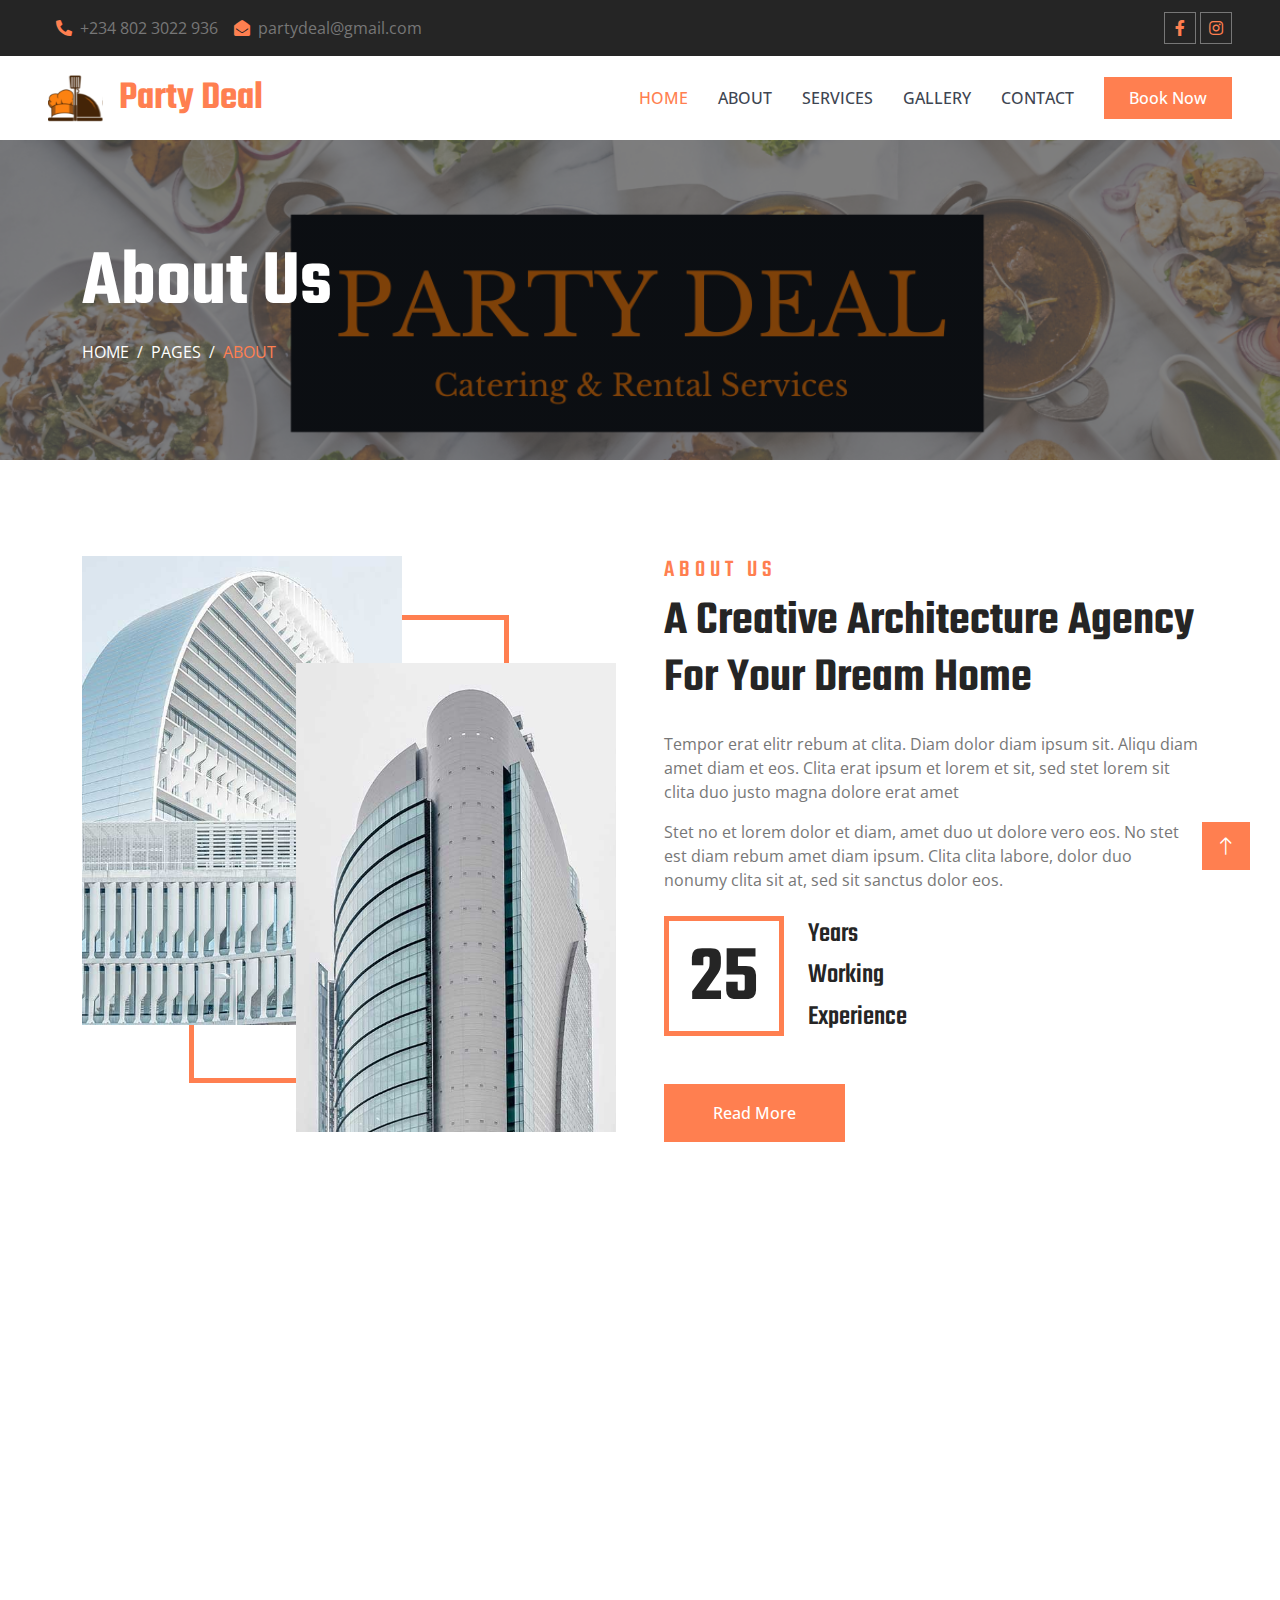
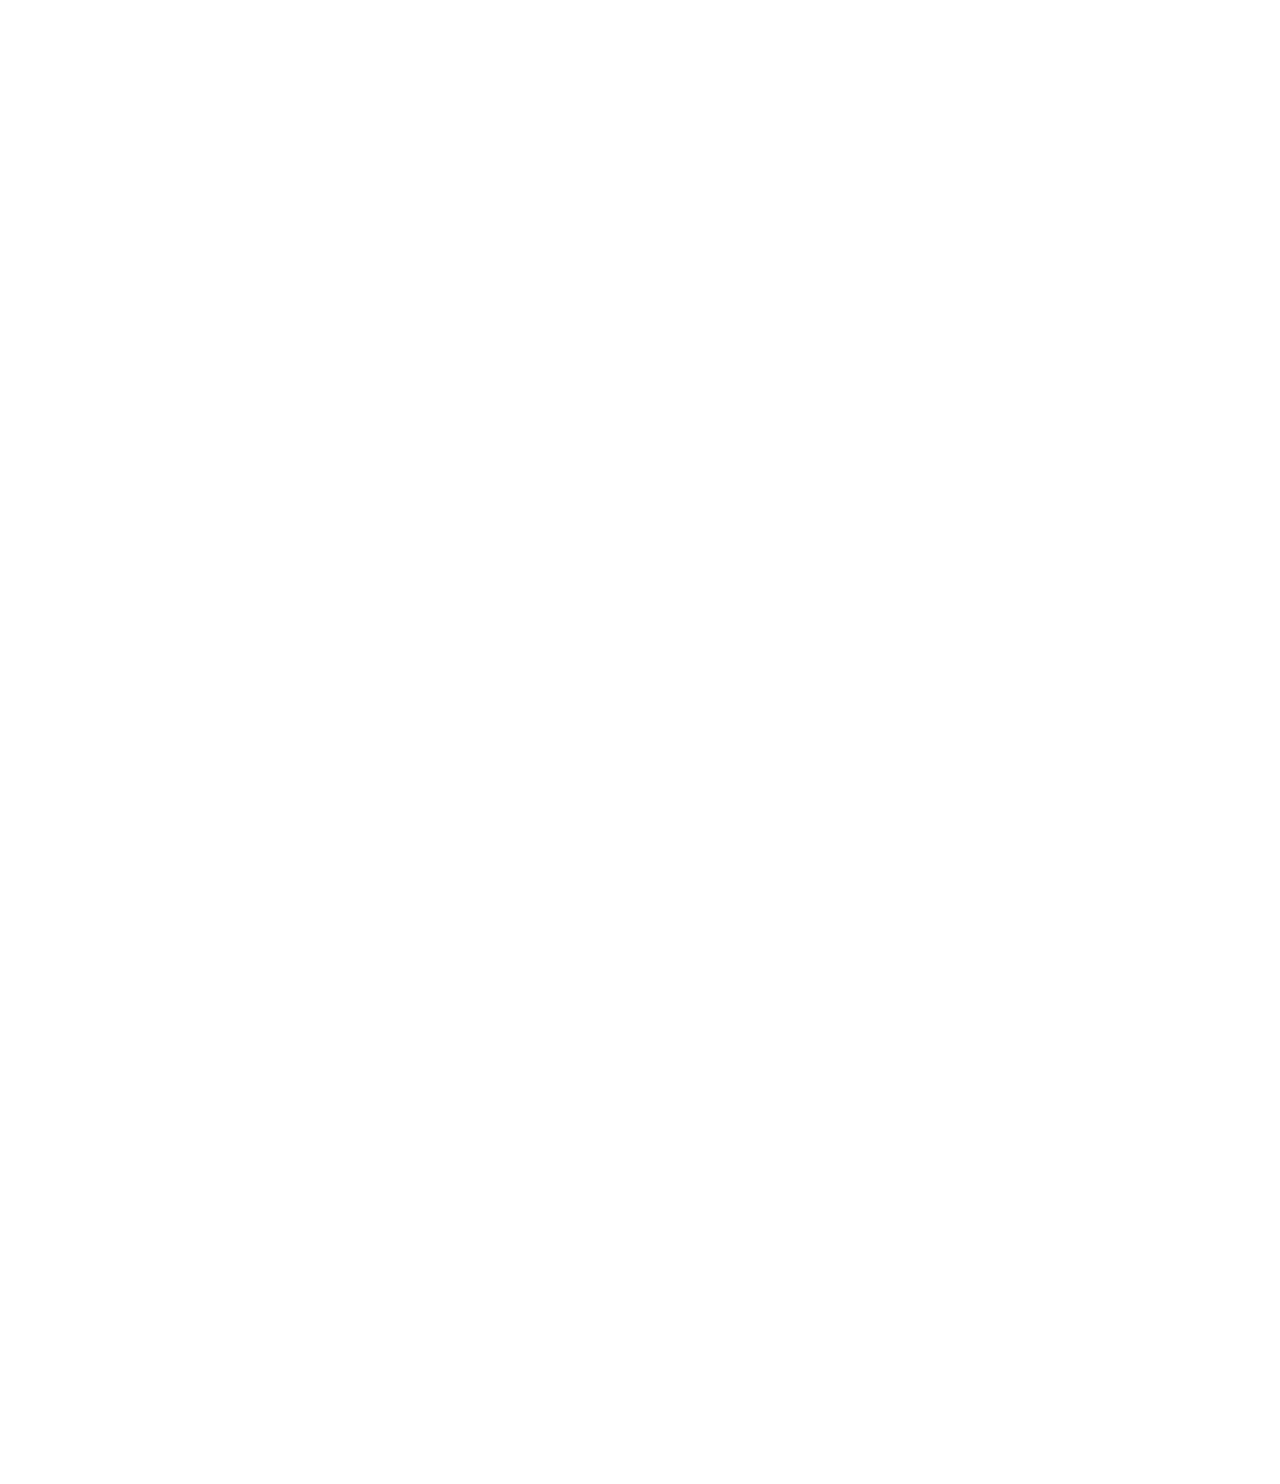
==== about.html @ 8faab0dc "partydeal24" ====
<!DOCTYPE html>
<html lang="en">

<head>
    <meta charset="utf-8">
    <title>Party Deal - About Us</title>
    <meta content="width=device-width, initial-scale=1.0" name="viewport">
    <meta content="" name="keywords">
    <meta content="" name="description">

    <!-- Favicon -->
    <link href="img/favicon.ico" rel="icon">

    <!-- Google Web Fonts -->
    <link rel="preconnect" href="https://fonts.googleapis.com">
    <link rel="preconnect" href="https://fonts.gstatic.com" crossorigin>
    <link href="https://fonts.googleapis.com/css2?family=Open+Sans:wght@400;500;600&family=Teko:wght@400;500;600&display=swap" rel="stylesheet">

    <!-- Icon Font Stylesheet -->
    <link href="https://cdnjs.cloudflare.com/ajax/libs/font-awesome/5.10.0/css/all.min.css" rel="stylesheet">
    <link href="https://cdn.jsdelivr.net/npm/bootstrap-icons@1.4.1/font/bootstrap-icons.css" rel="stylesheet">

    <!-- Libraries Stylesheet -->
    <link href="lib/animate/animate.min.css" rel="stylesheet">
    <link href="lib/owlcarousel/assets/owl.carousel.min.css" rel="stylesheet">
    <link href="lib/tempusdominus/css/tempusdominus-bootstrap-4.min.css" rel="stylesheet" />

    <!-- Customized Bootstrap Stylesheet -->
    <link href="css/bootstrap.min.css" rel="stylesheet">

    <!-- Template Stylesheet -->
    <link href="css/style.css" rel="stylesheet">
</head>

<body>
    <!-- Spinner Start -->
    <div id="spinner" class="show bg-white position-fixed translate-middle w-100 vh-100 top-50 start-50 d-flex align-items-center justify-content-center">
        <div class="spinner-border position-relative text-primary" style="width: 6rem; height: 6rem;" role="status"></div>
        <img class="position-absolute top-50 start-50 translate-middle" src="img/logo.svg" alt="Icon">
    </div>
    <!-- Spinner End -->


    <!-- Topbar Start -->
    <div class="container-fluid bg-dark p-0 wow fadeIn" data-wow-delay="0.1s">
        <div class="row gx-0 d-none d-lg-flex">
            <div class="col-lg-7 px-5 text-start">
                <div class="h-100 d-inline-flex align-items-center py-3 me-3">
                    <a class="text-body px-2" href="tel:+0123456789"><i class="fa fa-phone-alt text-primary me-2"></i>+234 802 3022 936</a>
                    <a class="text-body px-2" href="mailto:info@example.com"><i class="fa fa-envelope-open text-primary me-2"></i>partydeal@gmail.com</a>
                </div>
            </div>
            <div class="col-lg-5 px-5 text-end">
                <div class="h-100 d-inline-flex align-items-center">
                    <a class="btn btn-sm-square btn-outline-body me-1" href=""><i class="fab fa-facebook-f"></i></a>
                    <a class="btn btn-sm-square btn-outline-body me-0" href=""><i class="fab fa-instagram"></i></a>
                </div>
            </div>
        </div>
    </div>
    <!-- Topbar End -->


    <!-- Navbar Start -->
    <nav class="navbar navbar-expand-lg bg-white navbar-light sticky-top py-lg-0 px-lg-5 wow fadeIn" data-wow-delay="0.1s">
        <a href="index.html" class="navbar-brand ms-4 ms-lg-0">
            <h1 class="text-primary m-0"><img class="me-3" src="img/logo.svg" alt="Icon">Party Deal</h1>
        </a>
        <button type="button" class="navbar-toggler me-4" data-bs-toggle="collapse" data-bs-target="#navbarCollapse">
            <span class="navbar-toggler-icon"></span>
        </button>
        <div class="collapse navbar-collapse" id="navbarCollapse">
            <div class="navbar-nav ms-auto p-4 p-lg-0">
                <a href="index.html" class="nav-item nav-link active">Home</a>
                <a href="about.html" class="nav-item nav-link">About</a>
                <a href="service.html" class="nav-item nav-link">Services</a>
                <div class="nav-item dropdown">
                    <a href="#" class="nav-link">Gallery</a>
                    <!-- <div class="dropdown-menu border-0 m-0">
                        <a href="feature.html" class="dropdown-item">Our Features</a>
                        <a href="project.html" class="dropdown-item">Our Projects</a>
                        <a href="team.html" class="dropdown-item">Team Members</a>
                        <a href="appointment.html" class="dropdown-item">Appointment</a>
                        <a href="testimonial.html" class="dropdown-item">Testimonial</a>
                        <a href="404.html" class="dropdown-item">404 Page</a>
                    </div> -->
                </div>
                <a href="contact.html" class="nav-item nav-link">Contact</a>
            </div>
            <a href="" class="btn btn-primary py-2 px-4 d-none d-lg-block">Book Now</a>
        </div>
    </nav>
    <!-- Navbar End -->


    <!-- Page Header Start -->
    <div class="container-fluid page-header py-5 mb-5 wow fadeIn" data-wow-delay="0.1s">
        <div class="container py-5">
            <h1 class="display-1 text-white animated slideInDown">About Us</h1>
            <nav aria-label="breadcrumb animated slideInDown">
                <ol class="breadcrumb text-uppercase mb-0">
                    <li class="breadcrumb-item"><a class="text-white" href="#">Home</a></li>
                    <li class="breadcrumb-item"><a class="text-white" href="#">Pages</a></li>
                    <li class="breadcrumb-item text-primary active" aria-current="page">About</li>
                </ol>
            </nav>
        </div>
    </div>
    <!-- Page Header End -->


    <!-- About Start -->
    <div class="container-xxl py-5">
        <div class="container">
            <div class="row g-5">
                <div class="col-lg-6 wow fadeIn" data-wow-delay="0.1s">
                    <div class="about-img">
                        <img class="img-fluid" src="img/about-1.jpg" alt="">
                        <img class="img-fluid" src="img/about-2.jpg" alt="">
                    </div>
                </div>
                <div class="col-lg-6 wow fadeIn" data-wow-delay="0.5s">
                    <h4 class="section-title">About Us</h4>
                    <h1 class="display-5 mb-4">A Creative Architecture Agency For Your Dream Home</h1>
                    <p>Tempor erat elitr rebum at clita. Diam dolor diam ipsum sit. Aliqu diam amet diam et eos. Clita erat ipsum et lorem et sit, sed stet lorem sit clita duo justo magna dolore erat amet</p>
                    <p class="mb-4">Stet no et lorem dolor et diam, amet duo ut dolore vero eos. No stet est diam rebum amet diam ipsum. Clita clita labore, dolor duo nonumy clita sit at, sed sit sanctus dolor eos.</p>
                    <div class="d-flex align-items-center mb-5">
                        <div class="d-flex flex-shrink-0 align-items-center justify-content-center border border-5 border-primary" style="width: 120px; height: 120px;">
                            <h1 class="display-1 mb-n2" data-toggle="counter-up">25</h1>
                        </div>
                        <div class="ps-4">
                            <h3>Years</h3>
                            <h3>Working</h3>
                            <h3 class="mb-0">Experience</h3>
                        </div>
                    </div>
                    <a class="btn btn-primary py-3 px-5" href="">Read More</a>
                </div>
            </div>
        </div>
    </div>
    <!-- About End -->


    <!-- Feature Start -->
    <div class="container-xxl py-5">
        <div class="container">
            <div class="row g-5">
                <div class="col-lg-6 wow fadeInUp" data-wow-delay="0.1s">
                    <h4 class="section-title">Why Choose Us!</h4>
                    <h1 class="display-5 mb-4">Why You Should Trust Us? Learn More About Us!</h1>
                    <p class="mb-4">Tempor erat elitr rebum at clita. Diam dolor diam ipsum sit. Aliqu diam amet diam et eos. Clita erat ipsum et lorem et sit, sed stet lorem sit clita duo justo magna dolore erat amet</p>
                    <div class="row g-4">
                        <div class="col-12">
                            <div class="d-flex align-items-start">
                                <img class="flex-shrink-0" src="img/icons/icon-2.png" alt="Icon">
                                <div class="ms-4">
                                    <h3>Design Approach</h3>
                                    <p class="mb-0">Erat ipsum justo amet duo et elitr dolor, est duo duo eos lorem sed diam stet diam sed stet.</p>
                                </div>
                            </div>
                        </div>
                        <div class="col-12">
                            <div class="d-flex align-items-start">
                                <img class="flex-shrink-0" src="img/icons/icon-3.png" alt="Icon">
                                <div class="ms-4">
                                    <h3>Innovative Solutions</h3>
                                    <p class="mb-0">Erat ipsum justo amet duo et elitr dolor, est duo duo eos lorem sed diam stet diam sed stet.</p>
                                </div>
                            </div>
                        </div>
                        <div class="col-12">
                            <div class="d-flex align-items-start">
                                <img class="flex-shrink-0" src="img/icons/icon-4.png" alt="Icon">
                                <div class="ms-4">
                                    <h3>Project Management</h3>
                                    <p class="mb-0">Erat ipsum justo amet duo et elitr dolor, est duo duo eos lorem sed diam stet diam sed stet.</p>
                                </div>
                            </div>
                        </div>
                    </div>
                </div>
                <div class="col-lg-6 wow fadeInUp" data-wow-delay="0.5s">
                    <div class="feature-img">
                        <img class="img-fluid" src="img/about-2.jpg" alt="">
                        <img class="img-fluid" src="img/about-1.jpg" alt="">
                    </div>
                </div>
            </div>
        </div>
    </div>
    <!-- Feature End -->


    <!-- Team Start -->
    <div class="container-xxl py-5">
        <div class="container">
            <div class="text-center mx-auto mb-5 wow fadeInUp" data-wow-delay="0.1s" style="max-width: 600px;">
                <h4 class="section-title">Team Members</h4>
                <h1 class="display-5 mb-4">We Are Creative Architecture Team For Your Dream Home</h1>
            </div>
            <div class="row g-0 team-items">
                <div class="col-lg-3 col-md-6 wow fadeInUp" data-wow-delay="0.1s">
                    <div class="team-item position-relative">
                        <div class="position-relative">
                            <img class="img-fluid" src="img/team-1.jpg" alt="">
                            <div class="team-social text-center">
                                <a class="btn btn-square" href=""><i class="fab fa-facebook-f"></i></a>
                                <a class="btn btn-square" href=""><i class="fab fa-twitter"></i></a>
                                <a class="btn btn-square" href=""><i class="fab fa-instagram"></i></a>
                            </div>
                        </div>
                        <div class="bg-light text-center p-4">
                            <h3 class="mt-2">Architect Name</h3>
                            <span class="text-primary">Designation</span>
                        </div>
                    </div>
                </div>
                <div class="col-lg-3 col-md-6 wow fadeInUp" data-wow-delay="0.3s">
                    <div class="team-item position-relative">
                        <div class="position-relative">
                            <img class="img-fluid" src="img/team-2.jpg" alt="">
                            <div class="team-social text-center">
                                <a class="btn btn-square" href=""><i class="fab fa-facebook-f"></i></a>
                                <a class="btn btn-square" href=""><i class="fab fa-twitter"></i></a>
                                <a class="btn btn-square" href=""><i class="fab fa-instagram"></i></a>
                            </div>
                        </div>
                        <div class="bg-light text-center p-4">
                            <h3 class="mt-2">Architect Name</h3>
                            <span class="text-primary">Designation</span>
                        </div>
                    </div>
                </div>
                <div class="col-lg-3 col-md-6 wow fadeInUp" data-wow-delay="0.5s">
                    <div class="team-item position-relative">
                        <div class="position-relative">
                            <img class="img-fluid" src="img/team-3.jpg" alt="">
                            <div class="team-social text-center">
                                <a class="btn btn-square" href=""><i class="fab fa-facebook-f"></i></a>
                                <a class="btn btn-square" href=""><i class="fab fa-twitter"></i></a>
                                <a class="btn btn-square" href=""><i class="fab fa-instagram"></i></a>
                            </div>
                        </div>
                        <div class="bg-light text-center p-4">
                            <h3 class="mt-2">Architect Name</h3>
                            <span class="text-primary">Designation</span>
                        </div>
                    </div>
                </div>
                <div class="col-lg-3 col-md-6 wow fadeInUp" data-wow-delay="0.7s">
                    <div class="team-item position-relative">
                        <div class="position-relative">
                            <img class="img-fluid" src="img/team-4.jpg" alt="">
                            <div class="team-social text-center">
                                <a class="btn btn-square" href=""><i class="fab fa-facebook-f"></i></a>
                                <a class="btn btn-square" href=""><i class="fab fa-twitter"></i></a>
                                <a class="btn btn-square" href=""><i class="fab fa-instagram"></i></a>
                            </div>
                        </div>
                        <div class="bg-light text-center p-4">
                            <h3 class="mt-2">Architect Name</h3>
                            <span class="text-primary">Designation</span>
                        </div>
                    </div>
                </div>
            </div>
        </div>
    </div>
    <!-- Team End -->
        

    <!-- Footer Start -->
    <div class="container-fluid bg-dark text-body footer mt-5 pt-5 px-0 wow fadeIn" data-wow-delay="0.1s">
        <div class="container py-5">
            <div class="row g-5">
                <div class="col-lg-3 col-md-6">
                    <h3 class="text-light mb-4">Address</h3>
                    <p class="mb-2"><i class="fa fa-map-marker-alt text-primary me-3"></i>123 Street, New York, USA</p>
                    <p class="mb-2"><i class="fa fa-phone-alt text-primary me-3"></i>+012 345 67890</p>
                    <p class="mb-2"><i class="fa fa-envelope text-primary me-3"></i>info@example.com</p>
                    <div class="d-flex pt-2">
                        <a class="btn btn-square btn-outline-body me-1" href=""><i class="fab fa-twitter"></i></a>
                        <a class="btn btn-square btn-outline-body me-1" href=""><i class="fab fa-facebook-f"></i></a>
                        <a class="btn btn-square btn-outline-body me-1" href=""><i class="fab fa-youtube"></i></a>
                        <a class="btn btn-square btn-outline-body me-0" href=""><i class="fab fa-linkedin-in"></i></a>
                    </div>
                </div>
                <div class="col-lg-3 col-md-6">
                    <h3 class="text-light mb-4">Services</h3>
                    <a class="btn btn-link" href="">Architecture</a>
                    <a class="btn btn-link" href="">3D Animation</a>
                    <a class="btn btn-link" href="">House Planning</a>
                    <a class="btn btn-link" href="">Interior Design</a>
                    <a class="btn btn-link" href="">Construction</a>
                </div>
                <div class="col-lg-3 col-md-6">
                    <h3 class="text-light mb-4">Quick Links</h3>
                    <a class="btn btn-link" href="">About Us</a>
                    <a class="btn btn-link" href="">Contact Us</a>
                    <a class="btn btn-link" href="">Our Services</a>
                    <a class="btn btn-link" href="">Terms & Condition</a>
                    <a class="btn btn-link" href="">Support</a>
                </div>
                <div class="col-lg-3 col-md-6">
                    <h3 class="text-light mb-4">Newsletter</h3>
                    <p>Dolor amet sit justo amet elitr clita ipsum elitr est.</p>
                    <div class="position-relative mx-auto" style="max-width: 400px;">
                        <input class="form-control bg-transparent w-100 py-3 ps-4 pe-5" type="text" placeholder="Your email">
                        <button type="button" class="btn btn-primary py-2 position-absolute top-0 end-0 mt-2 me-2">SignUp</button>
                    </div>
                </div>
            </div>
        </div>
        <div class="container-fluid copyright">
            <div class="container">
                <div class="row">
                    <div class="col-md-6 text-center text-md-start mb-3 mb-md-0">
                        &copy; <a href="#">Your Site Name</a>, All Right Reserved.
                    </div>
                    <div class="col-md-6 text-center text-md-end">
                        <!--/*** This template is free as long as you keep the footer author’s credit link/attribution link/backlink. If you'd like to use the template without the footer author’s credit link/attribution link/backlink, you can purchase the Credit Removal License from "https://htmlcodex.com/credit-removal". Thank you for your support. ***/-->
                        Designed By <a href="https://htmlcodex.com">HTML Codex</a>
                    </div>
                </div>
            </div>
        </div>
    </div>
    <!-- Footer End -->


    <!-- Back to Top -->
    <a href="#" class="btn btn-lg btn-primary btn-lg-square back-to-top"><i class="bi bi-arrow-up"></i></a>


    <!-- JavaScript Libraries -->
    <script src="https://code.jquery.com/jquery-3.4.1.min.js"></script>
    <script src="https://cdn.jsdelivr.net/npm/bootstrap@5.0.0/dist/js/bootstrap.bundle.min.js"></script>
    <script src="lib/wow/wow.min.js"></script>
    <script src="lib/easing/easing.min.js"></script>
    <script src="lib/waypoints/waypoints.min.js"></script>
    <script src="lib/counterup/counterup.min.js"></script>
    <script src="lib/owlcarousel/owl.carousel.min.js"></script>
    <script src="lib/tempusdominus/js/moment.min.js"></script>
    <script src="lib/tempusdominus/js/moment-timezone.min.js"></script>
    <script src="lib/tempusdominus/js/tempusdominus-bootstrap-4.min.js"></script>

    <!-- Template Javascript -->
    <script src="js/main.js"></script>
</body>

</html>
---- css/style.css ----
/********** Template CSS **********/
:root {
    --primary: #FF7F50;
    --light: #F8F8F8;
    --dark: #3E4551;
}

h1,
h2,
.h1,
.h2,
.fw-bold {
    font-weight: 600 !important;
}

h3,
h4,
.h3,
.h4,
.fw-medium {
    font-weight: 500 !important;
}

h5,
h6,
.h5,
.h6,
.fw-normal {
    font-weight: 400 !important;
}

.back-to-top {
    position: fixed;
    display: none;
    right: 30px;
    bottom: 30px;
    z-index: 99;
}


/*** Spinner ***/
#spinner {
    opacity: 0;
    visibility: hidden;
    transition: opacity .5s ease-out, visibility 0s linear .5s;
    z-index: 99999;
}

#spinner.show {
    transition: opacity .5s ease-out, visibility 0s linear 0s;
    visibility: visible;
    opacity: 1;
}


/*** Button ***/
.btn {
    font-weight: 500;
    transition: .5s;
}

.btn.btn-primary,
.btn.btn-secondary {
    color: #FFFFFF;
}

.btn-square {
    width: 38px;
    height: 38px;
}

.btn-sm-square {
    width: 32px;
    height: 32px;
}

.btn-lg-square {
    width: 48px;
    height: 48px;
}

.btn-square,
.btn-sm-square,
.btn-lg-square {
    padding: 0;
    display: flex;
    align-items: center;
    justify-content: center;
    font-weight: normal;
}

.btn-outline-body {
    color: var(--primary);
    border-color: #777777;
}

.btn-outline-body:hover {
    color: #FFFFFF;
    background: var(--primary);
    border-color: var(--primary);
}


/*** Navbar ***/
.navbar .dropdown-toggle::after {
    border: none;
    content: "\f107";
    font-family: "Font Awesome 5 Free";
    font-weight: 900;
    vertical-align: middle;
    margin-left: 8px;
}

.navbar .navbar-nav .nav-link {
    margin-right: 30px;
    padding: 30px 0;
    color: var(--dark);
    font-weight: 500;
    text-transform: uppercase;
    outline: none;
}

.navbar .navbar-nav .nav-link:hover,
.navbar .navbar-nav .nav-link.active {
    color: var(--primary);
}

.navbar.sticky-top {
    top: -100px;
    transition: .5s;
}

@media (max-width: 991.98px) {
    .navbar .navbar-nav .nav-link {
        margin-right: 0;
        padding: 10px 0;
    }

    .navbar .navbar-nav {
        border-top: 1px solid #EEEEEE;
    }
}

@media (min-width: 992px) {
    .navbar .nav-item .dropdown-menu {
        display: block;
        visibility: hidden;
        top: 100%;
        transform: rotateX(-75deg);
        transform-origin: 0% 0%;
        transition: .5s;
        opacity: 0;
    }

    .navbar .nav-item:hover .dropdown-menu {
        transform: rotateX(0deg);
        visibility: visible;
        transition: .5s;
        opacity: 1;
    }
}


/*** Header ***/
.owl-carousel-inner {
    position: absolute;
    width: 100%;
    height: 100%;
    top: 0;
    left: 0;
    display: flex;
    align-items: center;
    background: rgba(0, 0, 0, .5);
}

.owl-carousel-item {
    height: 80vh;
    overflow: hidden;
}

.owl-carousel-item img {
    width: 100%;
    height: 100%;
    object-fit: cover;
}

@media (max-width: 768px) {
    .header-carousel .owl-carousel-item {
        position: relative;
        min-height: 500px;
    }

    .header-carousel .owl-carousel-item img {
        position: absolute;
        width: 100%;
        height: 90%;
        object-fit: cover;
    }

    .header-carousel .owl-carousel-item p {
        font-size: 16px !important;
    }
}
.header-carousel .owl-dots {
    position: absolute;
    width: 60px;
    height: 100%;
    top: 0;
    right: 30px;
    display: flex;
    flex-direction: column;
    align-items: center;
    justify-content: center;
}

.header-carousel .owl-dots .owl-dot {
    position: relative;
    width: 45px;
    height: 45px;
    margin: 5px 0;
    background: var(--dark);
    transition: .5s;
}

.header-carousel .owl-dots .owl-dot.active {
    width: 60px;
    height: 60px;
}

.header-carousel .owl-dots .owl-dot img {
    position: absolute;
    width: 100%;
    height: 100%;
    object-fit: cover;
    padding: 2px;
    transition: .5s;
    opacity: .3;
}

.header-carousel .owl-dots .owl-dot.active img {
    opacity: 1;
}

.page-header {
    background: linear-gradient(rgba(0, 0, 0, .5), rgba(0, 0, 0, .5)), url(../img/about-banner.png) center center no-repeat;
    background-size: cover;
}

.breadcrumb-item+.breadcrumb-item::before {
    color: var(--light);
}


/*** Section Title ***/
.section-title {
    color: var(--primary);
    font-weight: 600;
    letter-spacing: 5px;
    text-transform: uppercase;
}


/*** Facts ***/
.fact-item .fact-icon {
    width: 120px;
    height: 120px;
    margin-top: -60px;
    margin-bottom: 1.5rem;
    display: inline-flex;
    align-items: center;
    justify-content: center;
    background: #FFFFFF;
    border-radius: 120px;
    transition: .5s;
}

.fact-item:hover .fact-icon {
    background: var(--dark);
}

.fact-item .fact-icon i {
    color: var(--primary);
    transition: .5;
}

.fact-item:hover .fact-icon i {
    color: #FFFFFF;
}


/*** About & Feature ***/
.about-img,
.feature-img {
    position: relative;
    height: 100%;
    min-height: 400px;
}

.about-img img,
.feature-img img {
    position: absolute;
    width: 60%;
    height: 80%;
    object-fit: cover;
}

.about-img img:last-child,
.feature-img img:last-child {
    margin: 20% 0 0 40%;
}

.about-img::before,
.feature-img::before {
    position: absolute;
    content: "";
    width: 60%;
    height: 80%;
    top: 10%;
    left: 20%;
    border: 5px solid var(--primary);
    z-index: -1;
}


/*** Service ***/
.service-item .bg-img {
    position: absolute;
    width: 100%;
    height: 100%;
    object-fit: cover;
    z-index: -1;
}

.service-item .service-text {
    background: var(--light);
    transition: .5s;
}

.service-item:hover .service-text {
    background: rgba(0, 0, 0, .7);
}

.service-item * {
    transition: .5;
}

.service-item:hover * {
    color: #FFFFFF;
}

.service-item .btn {
    width: 40px;
    height: 40px;
    display: inline-flex;
    align-items: center;
    color: var(--dark);
    background: #FFFFFF;
    white-space: nowrap;
    overflow: hidden;
    transition: .5s;
}

.service-item:hover .btn {
    width: 140px;
}


/*** Project ***/
.project .nav .nav-link {
    background: var(--light);
    transition: .5s;
}

.project .nav .nav-link.active {
    background: var(--primary);
}

.project .nav .nav-link.active h3 {
    color: #FFFFFF !important;
}


/*** Team ***/
.team-items {
    margin: -.75rem;
}

.team-item {
    padding: .75rem;
}

.team-item::after {
    position: absolute;
    content: "";
    width: 100%;
    height: 0;
    top: 0;
    left: 0;
    background: #FFFFFF;
    transition: .5s;
    z-index: -1;
}

.team-item:hover::after {
    height: 100%;
    background: var(--primary);
}

.team-item .team-social {
    position: absolute;
    width: 100%;
    bottom: -20px;
    left: 0;
}

.team-item .team-social .btn {
    display: inline-flex;
    margin: 0 2px;
    color: var(--primary);
    background: var(--light);
}

.team-item .team-social .btn:hover {
    color: #FFFFFF;
    background: var(--primary);
}


/*** Appointment ***/
.bootstrap-datetimepicker-widget.bottom {
    top: auto !important;
}

.bootstrap-datetimepicker-widget .table * {
    border-bottom-width: 0px;
}

.bootstrap-datetimepicker-widget .table th {
    font-weight: 500;
}

.bootstrap-datetimepicker-widget.dropdown-menu {
    padding: 10px;
    border-radius: 2px;
}

.bootstrap-datetimepicker-widget table td.active,
.bootstrap-datetimepicker-widget table td.active:hover {
    background: var(--primary);
}

.bootstrap-datetimepicker-widget table td.today::before {
    border-bottom-color: var(--primary);
}


/*** Testimonial ***/
.testimonial-carousel {
    display: flex !important;
    flex-direction: column-reverse;
    max-width: 700px;
    margin: 0 auto;
}

.testimonial-carousel .owl-dots {
    height: 100px;
    display: flex;
    align-items: center;
    justify-content: center;
    margin-bottom: 30px;
}

.testimonial-carousel .owl-dots .owl-dot {
    position: relative;
    width: 60px;
    height: 60px;
    margin: 0 5px;
    transition: .5s;
}

.testimonial-carousel .owl-dots .owl-dot.active {
    width: 100px;
    height: 100px;
}

.testimonial-carousel .owl-dots .owl-dot::after {
    position: absolute;
    width: 40px;
    height: 40px;
    bottom: -20px;
    left: 50%;
    transform: translateX(-50%);
    display: flex;
    align-items: center;
    justify-content: center;
    content: "\f10d";
    font-family: "Font Awesome 5 Free";
    font-weight: 900;
    color: var(--primary);
    background: #FFFFFF;
    border-radius: 40px;
    transition: .5s;
    opacity: 0;
}

.testimonial-carousel .owl-dots .owl-dot.active::after {
    opacity: 1;
}

.testimonial-carousel .owl-dots .owl-dot img {
    opacity: .4;
    transition: .5s;
}

.testimonial-carousel .owl-dots .owl-dot.active img {
    opacity: 1;
}


/*** Footer ***/
.footer .btn.btn-link {
    display: block;
    margin-bottom: 5px;
    padding: 0;
    text-align: left;
    color: #777777;
    font-weight: normal;
    text-transform: capitalize;
    transition: .3s;
}

.footer .btn.btn-link::before {
    position: relative;
    content: "\f105";
    font-family: "Font Awesome 5 Free";
    font-weight: 900;
    color: var(--primary);
    margin-right: 10px;
}

.footer .btn.btn-link:hover {
    color: var(--primary);
    letter-spacing: 1px;
    box-shadow: none;
}

.footer .form-control {
    border-color: #777777;
}

.footer .copyright {
    padding: 25px 0;
    font-size: 15px;
    border-top: 1px solid rgba(256, 256, 256, .1);
}

.footer .copyright a {
    color: var(--light);
}

.footer .copyright a:hover {
    color: var(--primary);
}
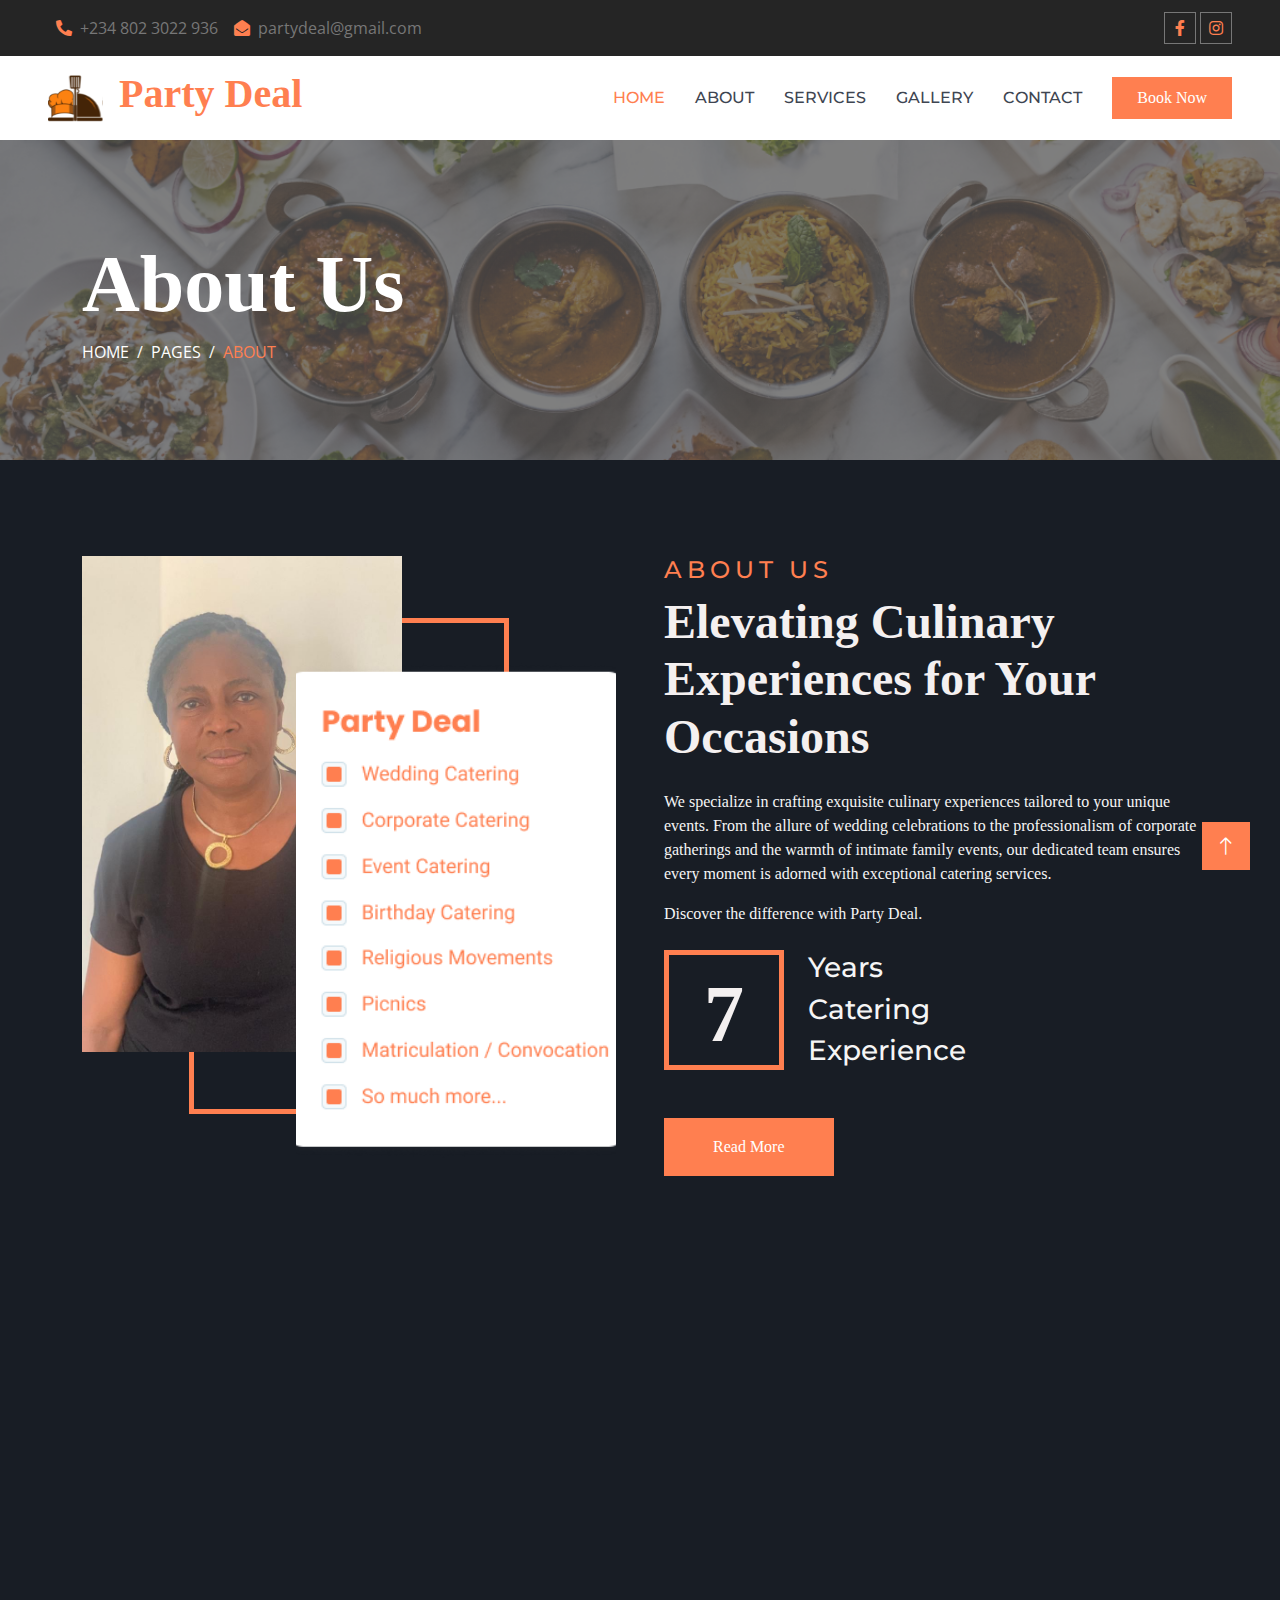
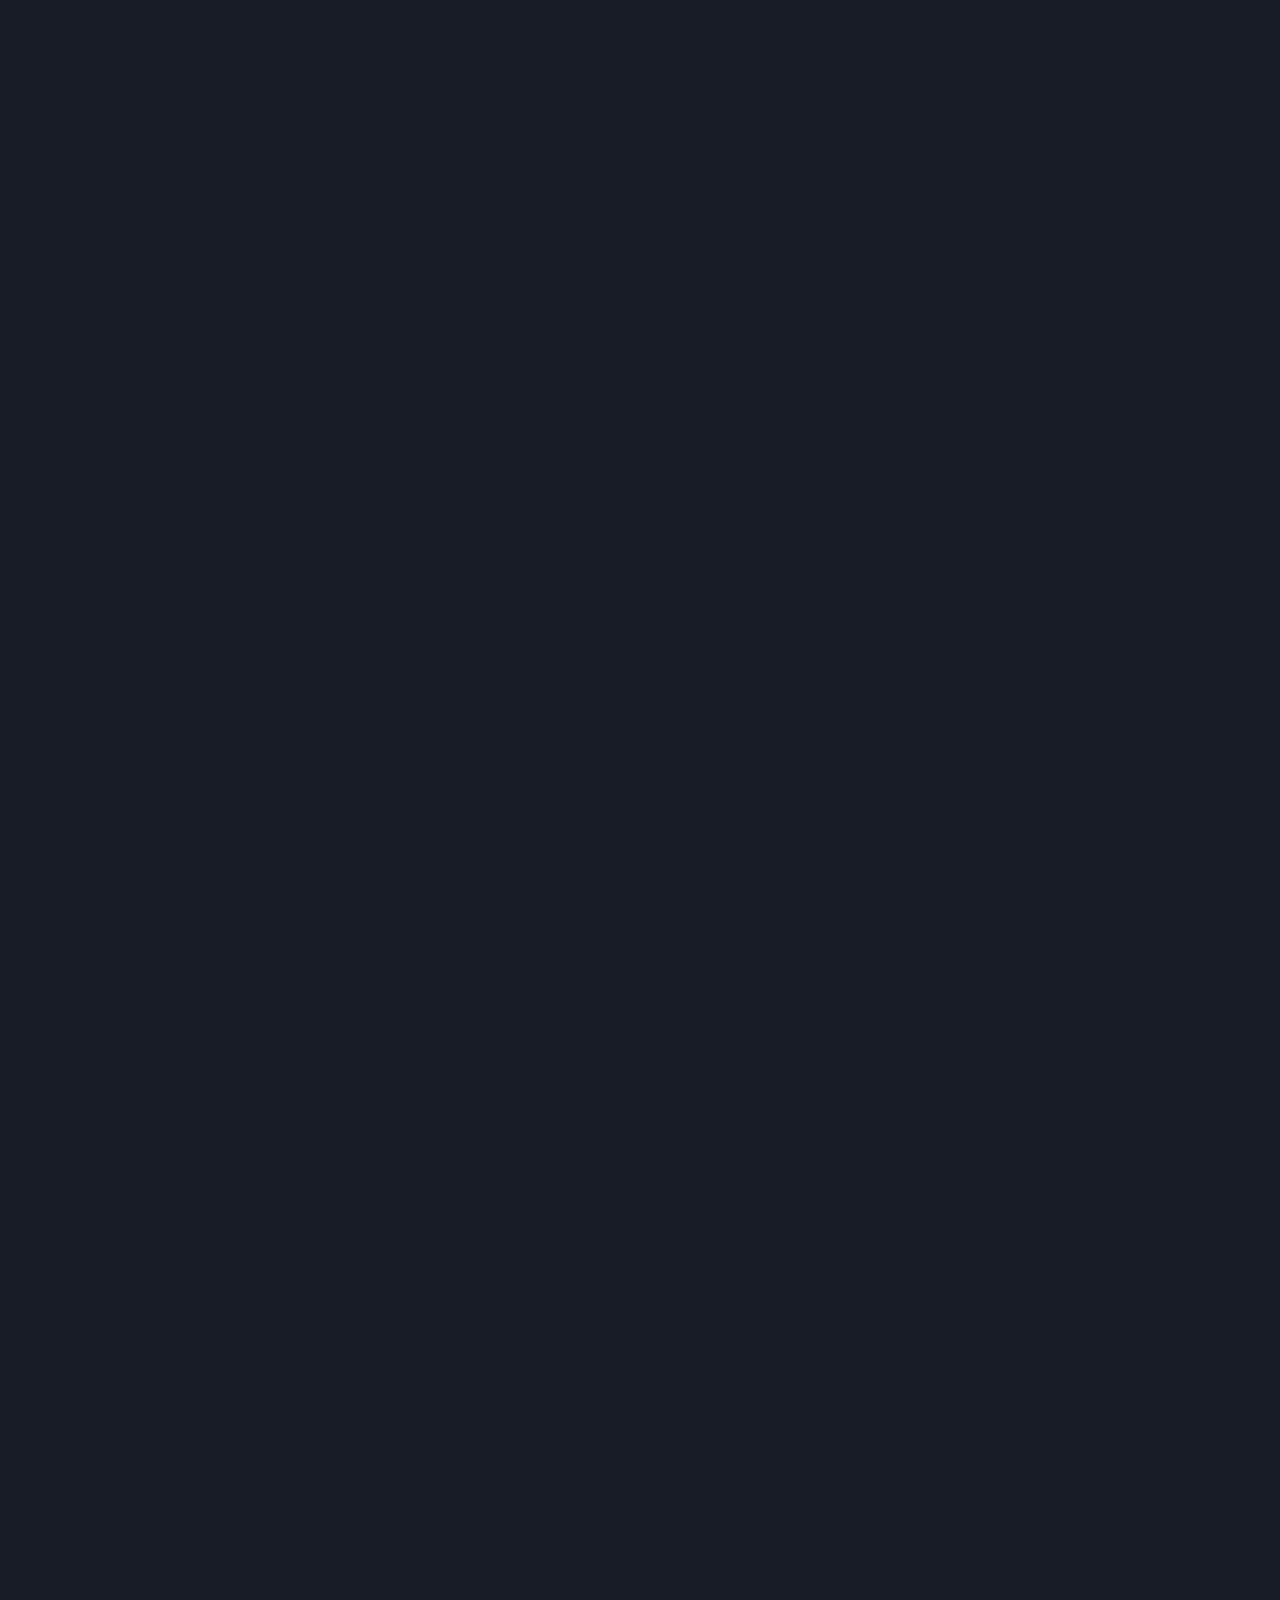
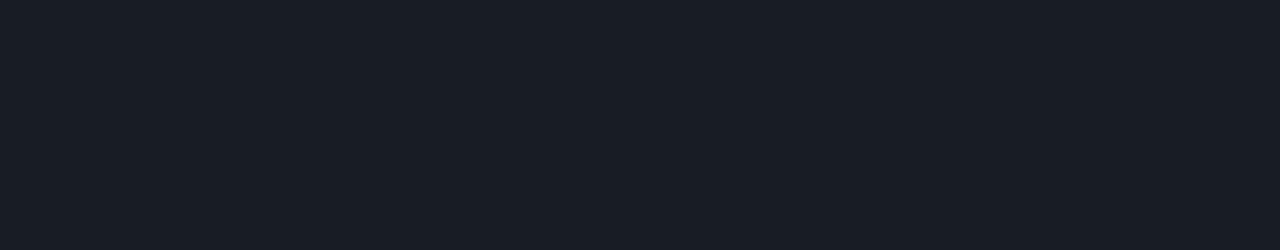
==== commit 0559f428: "cleanup done for first testing" ====
--- a/about.html
+++ b/about.html
@@ -9,7 +9,7 @@
     <meta content="" name="description">
 
     <!-- Favicon -->
-    <link href="img/favicon.ico" rel="icon">
+    <link href="img/logo.svg" rel="icon">
 
     <!-- Google Web Fonts -->
     <link rel="preconnect" href="https://fonts.googleapis.com">
@@ -115,22 +115,22 @@
             <div class="row g-5">
                 <div class="col-lg-6 wow fadeIn" data-wow-delay="0.1s">
                     <div class="about-img">
-                        <img class="img-fluid" src="img/about-1.jpg" alt="">
-                        <img class="img-fluid" src="img/about-2.jpg" alt="">
+                        <img class="img-fluid" src="img/mmm.jpg" alt="">
+                        <img class="img-fluid" src="img/ListFilter.png" alt="">
                     </div>
                 </div>
                 <div class="col-lg-6 wow fadeIn" data-wow-delay="0.5s">
-                    <h4 class="section-title">About Us</h4>
-                    <h1 class="display-5 mb-4">A Creative Architecture Agency For Your Dream Home</h1>
-                    <p>Tempor erat elitr rebum at clita. Diam dolor diam ipsum sit. Aliqu diam amet diam et eos. Clita erat ipsum et lorem et sit, sed stet lorem sit clita duo justo magna dolore erat amet</p>
-                    <p class="mb-4">Stet no et lorem dolor et diam, amet duo ut dolore vero eos. No stet est diam rebum amet diam ipsum. Clita clita labore, dolor duo nonumy clita sit at, sed sit sanctus dolor eos.</p>
+                    <h4 class="section-title section-about-section">About Us</h4>
+                    <h1 class="display-5 mb-4">Elevating Culinary Experiences for Your Occasions</h1>
+                    <p>We specialize in crafting exquisite culinary experiences tailored to your unique events. From the allure of wedding celebrations to the professionalism of corporate gatherings and the warmth of intimate family events, our dedicated team ensures every moment is adorned with exceptional catering services.</p>
+                    <p class="mb-4">Discover the difference with Party Deal.</p>
                     <div class="d-flex align-items-center mb-5">
                         <div class="d-flex flex-shrink-0 align-items-center justify-content-center border border-5 border-primary" style="width: 120px; height: 120px;">
-                            <h1 class="display-1 mb-n2" data-toggle="counter-up">25</h1>
+                            <h1 class="display-1 mb-n2" data-toggle="counter-up">7</h1>
                         </div>
                         <div class="ps-4">
                             <h3>Years</h3>
-                            <h3>Working</h3>
+                            <h3>Catering</h3>
                             <h3 class="mb-0">Experience</h3>
                         </div>
                     </div>
@@ -149,23 +149,23 @@
                 <div class="col-lg-6 wow fadeInUp" data-wow-delay="0.1s">
                     <h4 class="section-title">Why Choose Us!</h4>
                     <h1 class="display-5 mb-4">Why You Should Trust Us? Learn More About Us!</h1>
-                    <p class="mb-4">Tempor erat elitr rebum at clita. Diam dolor diam ipsum sit. Aliqu diam amet diam et eos. Clita erat ipsum et lorem et sit, sed stet lorem sit clita duo justo magna dolore erat amet</p>
+                    <p class="mb-4">Choose us for a culinary experience that transcends the ordinary.</p>
                     <div class="row g-4">
+                        <div class="col-12">
+                            <div class="d-flex align-items-start">
+                                <img class="flex-shrink-0" src="img/icons/icon-3.png" alt="Icon">
+                                <div class="ms-4">
+                                    <h3>Culinary Mastery and Innovation</h3>
+                                    <p class="mb-0">From crafting bespoke menus for weddings to inventing unique dishes for corporate events, our commitment to culinary excellence ensures that every bite is a journey of flavor and creativity.</p>
+                                </div>
+                            </div>
+                        </div>
                         <div class="col-12">
                             <div class="d-flex align-items-start">
                                 <img class="flex-shrink-0" src="img/icons/icon-2.png" alt="Icon">
                                 <div class="ms-4">
-                                    <h3>Design Approach</h3>
-                                    <p class="mb-0">Erat ipsum justo amet duo et elitr dolor, est duo duo eos lorem sed diam stet diam sed stet.</p>
-                                </div>
-                            </div>
-                        </div>
-                        <div class="col-12">
-                            <div class="d-flex align-items-start">
-                                <img class="flex-shrink-0" src="img/icons/icon-3.png" alt="Icon">
-                                <div class="ms-4">
-                                    <h3>Innovative Solutions</h3>
-                                    <p class="mb-0">Erat ipsum justo amet duo et elitr dolor, est duo duo eos lorem sed diam stet diam sed stet.</p>
+                                    <h3>Personalized Service Tailored to You</h3>
+                                    <p class="mb-0">We believe that every event is as unique as the individuals it celebrates. That's why, at Party Deal, we offer personalized service tailored to your specific needs and preferences.</p>
                                 </div>
                             </div>
                         </div>
@@ -173,8 +173,8 @@
                             <div class="d-flex align-items-start">
                                 <img class="flex-shrink-0" src="img/icons/icon-4.png" alt="Icon">
                                 <div class="ms-4">
-                                    <h3>Project Management</h3>
-                                    <p class="mb-0">Erat ipsum justo amet duo et elitr dolor, est duo duo eos lorem sed diam stet diam sed stet.</p>
+                                    <h3>Unparalleled Attention to Detail</h3>
+                                    <p class="mb-0">At Party Deal, we understand that success lies in the details. Our commitment to delivering impeccable service extends to every aspect of your event. From the meticulous arrangement of table settings to the precise timing of courses, we ensure that every detail contributes to the overall success of your gathering.</p>
                                 </div>
                             </div>
                         </div>
@@ -182,8 +182,8 @@
                 </div>
                 <div class="col-lg-6 wow fadeInUp" data-wow-delay="0.5s">
                     <div class="feature-img">
-                        <img class="img-fluid" src="img/about-2.jpg" alt="">
-                        <img class="img-fluid" src="img/about-1.jpg" alt="">
+                        <img class="img-fluid" src="img/babychef.png" alt="">
+                        <img class="img-fluid" src="img/cheff.jpg" alt="">
                     </div>
                 </div>
             </div>
@@ -271,56 +271,53 @@
         
 
     <!-- Footer Start -->
-    <div class="container-fluid bg-dark text-body footer mt-5 pt-5 px-0 wow fadeIn" data-wow-delay="0.1s">
+    <div class="footer-wrapper container-fluid bg-dark text-body footer mt-5 pt-5 px-0 wow fadeIn" data-wow-delay="0.1s">
         <div class="container py-5">
             <div class="row g-5">
                 <div class="col-lg-3 col-md-6">
                     <h3 class="text-light mb-4">Address</h3>
-                    <p class="mb-2"><i class="fa fa-map-marker-alt text-primary me-3"></i>123 Street, New York, USA</p>
-                    <p class="mb-2"><i class="fa fa-phone-alt text-primary me-3"></i>+012 345 67890</p>
-                    <p class="mb-2"><i class="fa fa-envelope text-primary me-3"></i>info@example.com</p>
+                    <p class="mb-2"><i class="fa fa-map-marker-alt text-primary me-3"></i>82, Olonode street, Alagomeji, Yaba, Lagos</p>
+                    <p class="mb-2"><i class="fa fa-phone-alt text-primary me-3"></i>+234 802 3022 936</p>
+                    <p class="mb-2"><i class="fa fa-envelope text-primary me-3"></i>partydeal@gmail.com</p>
                     <div class="d-flex pt-2">
-                        <a class="btn btn-square btn-outline-body me-1" href=""><i class="fab fa-twitter"></i></a>
                         <a class="btn btn-square btn-outline-body me-1" href=""><i class="fab fa-facebook-f"></i></a>
-                        <a class="btn btn-square btn-outline-body me-1" href=""><i class="fab fa-youtube"></i></a>
-                        <a class="btn btn-square btn-outline-body me-0" href=""><i class="fab fa-linkedin-in"></i></a>
+                        <a class="btn btn-square btn-outline-body me-1" href=""><i class="fab fa-instagram"></i></a>
                     </div>
                 </div>
                 <div class="col-lg-3 col-md-6">
                     <h3 class="text-light mb-4">Services</h3>
-                    <a class="btn btn-link" href="">Architecture</a>
-                    <a class="btn btn-link" href="">3D Animation</a>
-                    <a class="btn btn-link" href="">House Planning</a>
-                    <a class="btn btn-link" href="">Interior Design</a>
-                    <a class="btn btn-link" href="">Construction</a>
+                    <a class="btn btn-link" href="">Weddings & Big Occasions</a>
+                    <a class="btn btn-link" href="">Corporate Catering</a>
+                    <a class="btn btn-link" href="">Event Catering</a>
+                    <a class="btn btn-link" href="">Catering Equipment Rentals</a>
                 </div>
                 <div class="col-lg-3 col-md-6">
                     <h3 class="text-light mb-4">Quick Links</h3>
-                    <a class="btn btn-link" href="">About Us</a>
+                    <a class="btn btn-link" href="">Book Now</a>
                     <a class="btn btn-link" href="">Contact Us</a>
                     <a class="btn btn-link" href="">Our Services</a>
-                    <a class="btn btn-link" href="">Terms & Condition</a>
-                    <a class="btn btn-link" href="">Support</a>
-                </div>
-                <div class="col-lg-3 col-md-6">
+                    <a class="btn btn-link" href="">About Us</a>
+                </div>
+                <!-- <div class="col-lg-3 col-md-6">
                     <h3 class="text-light mb-4">Newsletter</h3>
                     <p>Dolor amet sit justo amet elitr clita ipsum elitr est.</p>
                     <div class="position-relative mx-auto" style="max-width: 400px;">
                         <input class="form-control bg-transparent w-100 py-3 ps-4 pe-5" type="text" placeholder="Your email">
                         <button type="button" class="btn btn-primary py-2 position-absolute top-0 end-0 mt-2 me-2">SignUp</button>
                     </div>
-                </div>
+                </div> -->
             </div>
         </div>
         <div class="container-fluid copyright">
             <div class="container">
                 <div class="row">
                     <div class="col-md-6 text-center text-md-start mb-3 mb-md-0">
-                        &copy; <a href="#">Your Site Name</a>, All Right Reserved.
+                        &copy; <a href="#">Party Deal</a>, All Right Reserved.
                     </div>
                     <div class="col-md-6 text-center text-md-end">
                         <!--/*** This template is free as long as you keep the footer author’s credit link/attribution link/backlink. If you'd like to use the template without the footer author’s credit link/attribution link/backlink, you can purchase the Credit Removal License from "https://htmlcodex.com/credit-removal". Thank you for your support. ***/-->
-                        Designed By <a href="https://htmlcodex.com">HTML Codex</a>
+                        Designed By <a href="https://hokageportfolio.netlify.app">Hokage Codes</a>
+                        <!-- <br> Distributed By: <a class="border-bottom" href="https://themewagon.com" target="_blank">ThemeWagon</a> -->
                     </div>
                 </div>
             </div>
--- a/css/style.css
+++ b/css/style.css
@@ -1,8 +1,19 @@
 /********** Template CSS **********/
+@font-face{
+    font-family: 'Lora';
+    src: url(Lora-VariableFont_wght.ttf);
+    src: url(PlayfairDisplay-VariableFont_wght.ttf);
+    src: url(SourceSans3-VariableFont_wght.ttf);
+    src: url(Montserrat-VariableFont_wght.ttf);
+}
 :root {
     --primary: #FF7F50;
     --light: #F8F8F8;
     --dark: #3E4551;
+}
+
+body {
+    background: #181D25;
 }
 
 h1,
@@ -11,6 +22,14 @@
 .h2,
 .fw-bold {
     font-weight: 600 !important;
+    color: #F4F0F0;
+}
+h1 {
+    font-family: 'Playfair Display';
+}
+p {
+    font-family: 'Source Sans 3';
+    color:#F4F0F0;
 }
 
 h3,
@@ -19,6 +38,11 @@
 .h4,
 .fw-medium {
     font-weight: 500 !important;
+    color:#F5F5F5;
+    font-family: 'Lora';
+}
+h2 {
+    font-family: 'Lora';
 }
 
 h5,
@@ -26,6 +50,7 @@
 .h5,
 .h6,
 .fw-normal {
+    font-family: 'Lora';
     font-weight: 400 !important;
 }
 
@@ -55,6 +80,7 @@
 
 /*** Button ***/
 .btn {
+    font-family: 'Playfair Display';
     font-weight: 500;
     transition: .5s;
 }
@@ -102,6 +128,9 @@
 
 
 /*** Navbar ***/
+.navbar {
+    font-family: 'Lora';
+}
 .navbar .dropdown-toggle::after {
     border: none;
     content: "\f107";
@@ -242,7 +271,7 @@
 }
 
 .page-header {
-    background: linear-gradient(rgba(0, 0, 0, .5), rgba(0, 0, 0, .5)), url(../img/about-banner.png) center center no-repeat;
+    background: linear-gradient(rgba(0, 0, 0, .5), rgba(0, 0, 0, .5)), url(../img/abb.png) center center no-repeat;
     background-size: cover;
 }
 
@@ -286,6 +315,9 @@
 .fact-item:hover .fact-icon i {
     color: #FFFFFF;
 }
+.fact-item h3, p {
+    color: #181D25;
+}
 
 
 /*** About & Feature ***/
@@ -321,7 +353,9 @@
     z-index: -1;
 }
 
-
+.section-about>h1,p{
+    color: #F5F5F5;
+}
 /*** Service ***/
 .service-item .bg-img {
     position: absolute;
@@ -363,7 +397,12 @@
 .service-item:hover .btn {
     width: 140px;
 }
-
+.service-text h3 {
+    color: #181D25;
+}
+.service-text p {
+    color: #181D25;
+}
 
 /*** Project ***/
 .project .nav .nav-link {
@@ -527,6 +566,8 @@
     font-weight: normal;
     text-transform: capitalize;
     transition: .3s;
+    font-family: 'Montserrat';
+    color: #F5F5F5;
 }
 
 .footer .btn.btn-link::before {
